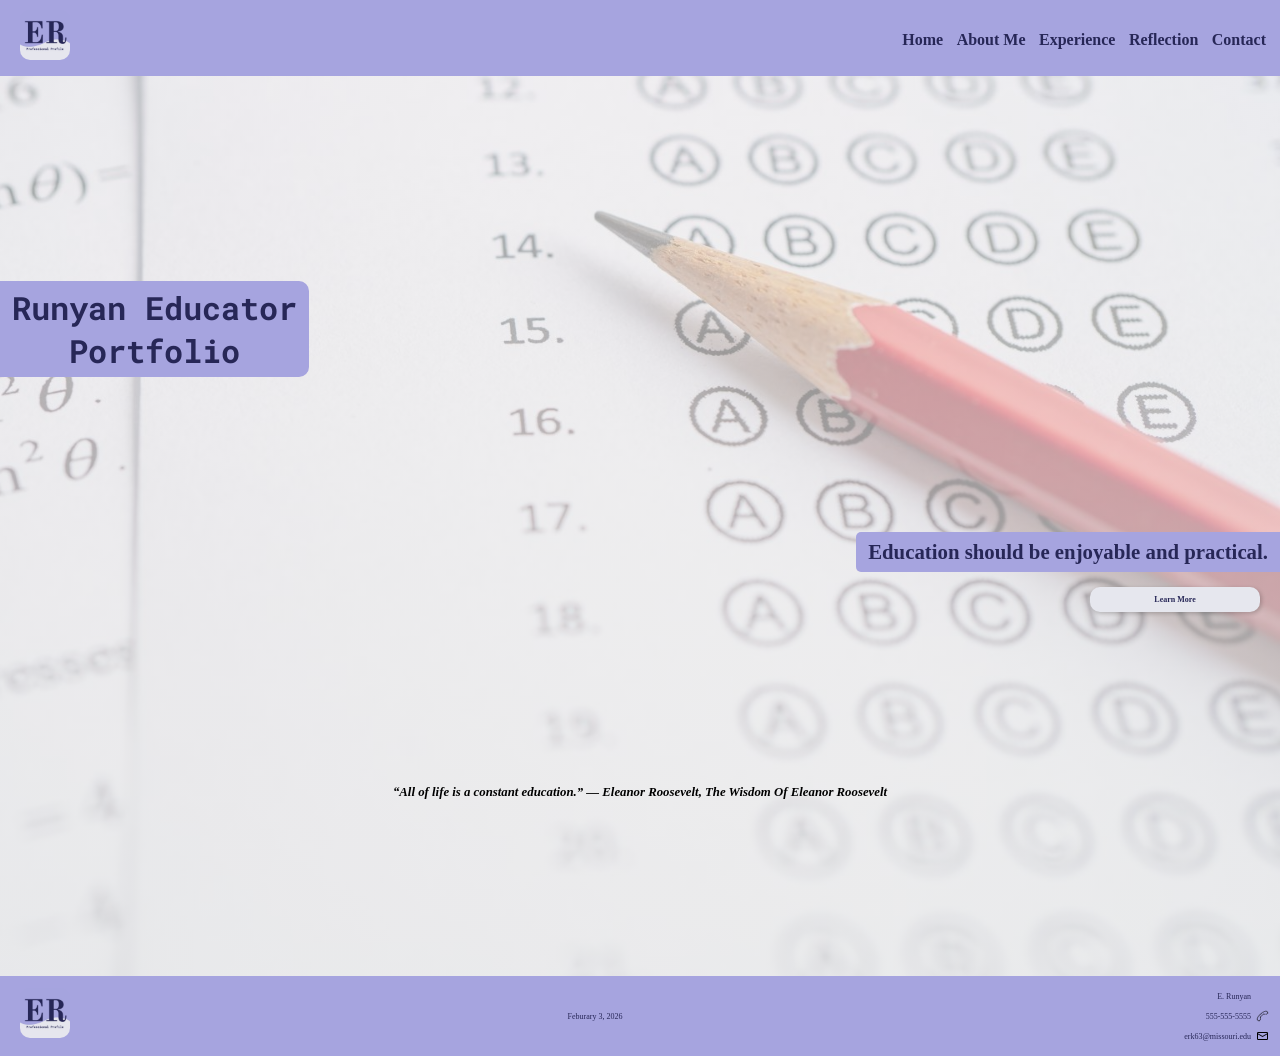
==== index.html @ c100f871 "Add files via upload" ====
<!doctype html>
<html lang="en">
  <!--
  Name: E. Runyan
  Date: Feb. 15, 2026
  Course: IS_LT 4355-7355
  Description: Web Design and Development
-->

  <!-- Head section -->

  <head>
    <!-- Meta data for charset and responsive viewport -->
    <meta charset="UTF-8">
    <meta name="viewport" content="width=device-width, initial-scale=1.0">
    <!-- Website title -->
    <title>Professional Portfolio Homepage</title>

    <!-- Link to external CSS for styling -->
    <link rel="stylesheet" href="style.css">
    <link rel="stylesheet" href="nav.css">

    <link rel="shortcut icon" type="image/x-icon" href="media/images/favicon.ico">

    <link rel="preconnect" href="https://fonts.googleapis.com">
    <link rel="preconnect" href="https://fonts.gstatic.com" crossorigin>
    <link
      href="https://fonts.googleapis.com/css2?family=Roboto+Mono:ital,wght@0,100..700;1,100..700&display=swap"
      rel="stylesheet">

    <link rel="preconnect" href="https://fonts.googleapis.com">
    <link rel="preconnect" href="https://fonts.gstatic.com" crossorigin>
    <link
      href="https://fonts.googleapis.com/css2?family=Old+Standard+TT:ital,wght@0,400;0,700;1,400&family=Roboto+Mono:ital,wght@0,100..700;1,100..700&display=swap"
      rel="stylesheet">
  </head>

  <!-- Body section content-->

  <body>
    <!-- Header section -->
    <header>
      <!-- Logo and page title -->
       <div class="logo-container">
      <img
        src="media/images/Logo.jpg"
        alt="logo"
        class="logo-img">
      </div>

      <!-- Mobile Nav -->
      <nav id="nav-container">
        <input type="checkbox" id="check">
        <label for="check" class="checkbtn">
          <img src="media/images/icons8-menu-50.png" alt="menu" class="hamburger-menu">
        </label>
        <div class="nav-mobile">
        <a href="index.html">Home</a>
        <a href="about.html">About Me</a>
          <div id="mobile-dropdown">
            <a href="project.html">Experience</a>
             <div id="mobile-dropdown-content">
              <a href="project.html#professional">Thoughts on teaching</a>
              <a href="project.html#philosophy">Teaching philosophy</a>
            </div>
          </div>
         
          <a href="reflection.html">Reflection</a>
          <a href="contact.html">Contact</a>
        </div>
      </nav>

      <!-- Desktop Nav -->
      <nav id="top-nav">
        <input type="checkbox" id="check">
        <label for="check" class="checkbtn">
        <ul>
          <li><a href="index.html">Home</a></li>
          <li><a href="about.html">About Me</a></li>
          <li id="dropdown"><a href="project.html">Experience</a>
             <div id="dropdown-content">
              <a href="project.html#professional">Thoughts on teaching</a>
              <a href="project.html#philosophy">Teaching philosophy</a>
            </div>
          </li>
            <li><a href="reflection.html">Reflection</a></li>  
          <li><a href="contact.html">Contact</a></li>
        </ul>
      </nav>
    </header>

    <!-- Hero section with comment, quote, and background image -->
    <section class="hero">
      <h1>
        Runyan Educator <br>
        Portfolio
      </h1>

      <div class="tagline">
        <p>Education should be enjoyable and practical.</p>

        <a href="">Learn More</a>
      </div>
      <blockquote>
        “All of life is a constant education.” ― Eleanor Roosevelt, The Wisdom
        Of Eleanor Roosevelt
      </blockquote>
    </section>

    <!-- Footer section including author and date -->
    <footer>
      <div class="logo-container">
        <img class="logo"
        src="media/images/Logo.jpg"
        alt="logo">
      </div>
      <div class="footer-time">
        <p>
        <time datetime="2026-02-03"> Feburary 3, 2026</time>
        </p>
      </div>
      <div class="footer-content">
        <p>E. Runyan</p>
          
        <p><a href="tel:+5555555555">
        555-555-5555</a></p>
        <img src="media/images/icons8-call-50.png" alt="phone number icon" class="footer-icon">
        <p><a href="mailto:erk63@missouri.edu">
        erk63@missouri.edu</a></p>
        <img src="media/images/icons8-email-24.png" alt="email icon" class="footer-icon">
        </div>
    </footer>
  </body>
</html>
---- style.css ----
/* Main Styles */

body {
  box-sizing: border-box;
  background-color: #e6e7ee;
  font-size: 22px;
  padding: 0;
  margin: 0;
  height: 100vh;
}

h1 {
  font-family: "Roboto Mono", sans-serif;
  color: #272757;
  font-size: 2rem;
  display: inline-block;
  margin: 0;
}

p, a {
  font-family: "Old Standard TT", serif;
  color: #272757;
  font-size: 1.3rem;
  padding: 0;
  margin: 0;
}

blockquote {
  font-size: 0.8rem;
  line-height: 1.3rem;
  font-weight: bold;
  font-style: italic;
  margin-top: 10px;
  padding: 5px 3px;
  text-align: center;
}



/* About Me Styles */
#about-me {
  font-size: 3rem;
  display: grid;
  grid-template-columns: 1fr 1fr 1fr;
  grid-template-rows: auto auto auto auto auto auto;
  margin: 0 50px;
  gap: 10px;
}

#about-me h1 {
  grid-column: 1 / span 4;
}

#about-me h2 {
  grid-row: 3;
  grid-column: 3;
  margin: 0;
  font-size: 1rem;
}

#about-me p {
  padding: 8px 10px;
  margin: 0 4px;
  line-height: 1.5;
}

#about-me p:nth-child(2) {
  background-color:#a6a4df;
  border-radius: 10px;
  grid-row: 2 / 2;
  grid-column: 2 / span 2;
}

#about-me p:nth-child(4) {
  text-indent: 20pt;
  grid-row: 4;
  grid-column: 1 / 4;
}

#about-me p:nth-child(6) {
  background-color:#a6a4df;
  border-radius: 10px;
  grid-row: 5;
  grid-column: 1 / span 2;
}

#about-me p:nth-child(7) {
  text-indent: 20pt;
  grid-row: 6;
  grid-column: 1 / span 2;
}

/* Image Styles */
img.profile-pic {
  width: auto;
  height: 400px;
  border-radius: 15px;
  grid-row: 2;
  grid-column: 1 / 2;
  justify-self: center;
  align-self: center;
}

img.placeholder {
  width: 250px;
  height: 200px;
  grid-row: 5 / span 2;
  grid-column: 3;
  justify-self: center;
  align-self: center;
}


/* Small devices (portrait tablets and large phones, 600px and up) */
@media only screen and (max-width: 600px){
  #about-me {
    gap: 5px;
    margin: 5px 15px;
  }

  img.profile-pic {
    grid-row: 2;
    grid-column: 1 / 4;
  }

  #about-me p {
    font-size: 1.2rem;
    margin: 10px 0;
  }

  #about-me h2 {
    grid-row: 4;
  }

  #about-me p:nth-child(2) {
    grid-row: 3;
    grid-column: 1 / 4 ;
  }

  #about-me p:nth-child(4){
    grid-row: 5;
  }
  
  #about-me p:nth-child(6){
    grid-row: 6;
    grid-column: 1 / 4;
  }

  img.placeholder {
    grid-row: 7;
    grid-column: 1 / 4;
    width: 350px;
    height: 300px;
  }

  #about-me p:nth-child(7) {
    grid-row: 8;
    grid-column: 1 / 4;
  }
}

/* Small devices (portrait tablets and large phones, 600px and up) */
@media only screen and (min-width: 600px) {
  #about-me {
    grid-template-columns: 1fr 1fr 1fr;
  }

  #about-me p:nth-child(2) {
    grid-row: 2;
    grid-column: 1 / 4
  }

  img.profile-pic {
    width: 350px;
    height: 450px;
    grid-row: 3;
  }

  #about-me h2 {
    grid-row: 3;
    grid-column: 2;
    margin-bottom: 10px;
  }

  #about-me p:nth-child(4) {
    grid-row: 3;
    grid-column: 2 / 4;
    margin-top: 20px;
  }

  #about-me p:nth-child(6) {
    grid-row: 4;
    grid-column: 1 / 4
  }

  img.placeholder {
    width: 250px;
    height: 200px;
    grid-row: 5;
    grid-column: 2 / 3;
  }
  
  #about-me p:nth-child(7) {
    grid-row: 5;
    grid-column: 1 / 2;
  }
}

/* Medium devices (landscape tablets, 768px and up) */
@media only screen and (min-width: 768px) {
  #about-me {
    grid-template-columns: 300px 1fr 1fr 1fr;
  }

  #about-me p:nth-child(2) {
    grid-column: 1 / 5;
  }

  img.profile-pic {
    grid-column: 1 / 3;
  }

  #about-me h2 {
    grid-column: 3 / 5;
  }

  #about-me p:nth-child(4) {
    grid-column: 3 / 5;
  }

  #about-me p:nth-child(6) {
    grid-column: 1 / 5;
  }

  #about-me p:nth-child(7) {
    grid-column: 2 / 5;
  }

  img.placeholder {
    grid-column: 1;
  }
}


/* About Me education styles */

.education {
  display: grid;
  grid-template-columns: 1fr 1fr;
  grid-template-rows: 40px 1fr 1fr 1fr;
  margin: 0 50px;
}

.education h2 {
  font-family: "Roboto Mono", sans-serif;
  font-size: 1.5rem;
  grid-column: 1;
  margin: 0;
}

.education ul  {
  font-family: "Old Standard TT", serif;
  line-height: 1.5rem;
  padding: 5px 3px;
  margin: 0 20px;
  list-style-position: inside;
  grid-row: 2;
  grid-column: 1 / 3;
  width: 500px;
  justify-self: center;
  align-self: center;
}

.education ul li {
  padding:  10px 13px;
  line-height: 1.5;
  font-size: 1.3rem;
  margin: 0 20px;
}

.education ul li:nth-child(1){
  background-color: #272757;
  color: #e6e7ee;
  border-radius: 10px;
}

.education ul li:nth-child(3){
  background-color: #272757;
  color: #e6e7ee;
  border-radius: 10px;
}

/* About Me resume styles */

.resume {
  display: flex;
  flex-direction: column;
  align-items: center;
  justify-content: center;
  width: 350px;
  height: 350px;
  background-color: #a6a4df;
  border-radius: 50%;
  border: none;
  margin: 0 20px;
  padding: 20px;
  grid-row: 2;
  grid-column: 2;
  justify-self: center;
  align-self: center;
}

.resume h3 {
  font-family: "Roboto Mono", sans-serif;
  padding: 0;
  color: #272757;
}

.resume a {
  font-size: 1rem;
  font-weight: 600;
  text-align: center;
  line-height: 2;
  text-decoration: none;
  color: #a6a4df;
  font-family: "Old Standard TT", serif;
}

.circle {
  display: flex;
  justify-content: center;
  align-items: center;
  border: 1px solid black;
  padding: 10px;
  margin-bottom: 10px;
  width: 200px;
  height: 200px;
  position: absolute;
  top: 100px;
  border-radius: 50%;
  background-color: #272757;
}

.resume a:link {
  letter-spacing: 1.5px;
  text-shadow: .1px .1px 1px #e6e7ee;
}

.resume a:hover {
  text-decoration: underline;
  color: #e6e7ee;
}

/* About Me media styles */

.media {
  grid-row: 2;
  grid-column: 1 / span 3;
  background-color: #e6e7ee;
  display: flex;
  flex-direction: column;
  align-items: center;
  justify-content: space-around;
  margin-bottom: 50px;
}

.media h3 {
  margin: 10px 0;
}

/* About Me video styles */

video {
  color: #a6a4df;
  border-top: 1px solid #272757;
  border-left: 1px solid #272757;
  border-radius: 10px;
  width: 400px;
  height: 230px;
  background-color: #272757;
  margin: 0;
  padding: 10px;
}

figure {
  display: block;
  margin: 10px 0;
  padding: 0;
  text-align: center;
}

figcaption {
  font-size: .8rem;
  font-weight: bold;
}

/* Small devices (portrait tablets and large phones, 600px and up) */
@media only screen and (max-width: 600px){
  .education {
    grid-template-columns: 1fr;
    margin: 0;
  }

  .education h2 {
  text-align: center;
  }
  
  .education ul {
    grid-row: 3;
    grid-column: 1 / 2;
    width: 350px;
    justify-self: center;
  }

  .education ul li {
    font-size: 1rem;
  }

  .resume {
    width: 150px;
    height: 150px;
    border-radius: 0;
    grid-row: 2;
    grid-column: 1;
    position: relative;
    right: 50px;
  }

  .resume h3 {
    align-self: self-start;
  }

  .circle {
    width: 90px;
    height: 90px;
    border-radius: 0;
    position: absolute;
    left: 150px;
    top: 50px;
  }

  .media {
    grid-row: 4;
    grid-column: 1 / 3;
  }

  video {
    width: 300px;
    height: 170px;
  }

  .resume a {
    font-size: .5rem;
  }
}

/* Small devices (portrait tablets and large phones, 600px and up) */
@media only screen and (min-width: 600px) {
  .education {
    grid-template-rows: 40px 1fr 300px 1fr;
  }

  .education ul li {
    font-size: 1rem;
    margin: 0;
  }

  .resume {
    width: 200px;
    height: 200px;
    position: relative;
    grid-row: 3;
    grid-column: 1 / 3;
    margin-bottom: 10px;
  }

  .circle {
    width: 150px;
    height: 150px;
    position: absolute;
    top: 100px;
    border: 1px solid black;
  }

  .resume a {
    font-size: .5rem;
  }

  .resume h3 {
    position: absolute;
    top: 20px;
  }

  .media {
   grid-row: 4;
   margin-bottom: 10px;
  }

  video {
    width: 400px;
    height: 230px;
  }
}

/* Large devices (laptops/desktops, 768px and up) */
@media only screen and (min-width: 768px) {
  .education {
    grid-template-rows: 40px 1fr 1fr;
  }

  .education ul {
    grid-row: 2;
    grid-column: 1 / 1;

  }

  .resume {
    grid-row: 2;
    grid-column: 2;
  }

  .media {
    grid-row: 3;
  }
}

/* Contact Page Styles */

#contact-page {
  width: 100%;
  display: flex;
  flex-direction: row;
  justify-content: space-around;
  align-items: center;
}

.contact-title {
  background-color: #a6a4df;
  border-radius: 12px;
  width: 400px;
  height: 300px;
  margin: 0 50px;
  display: flex;
  flex-direction: column;
  align-items: center;
  justify-content: center;
}

.contact-title h1 {
  font-family: "Robato Mono", serif;
  font-size: 3rem;
  line-height: 2;

}

.contact-title p {
  font-family: "Old Standard TT", sans-serif;
  font-size: 1rem;
}

form {
  margin:25px;
  width: 500px;
}

fieldset {
  padding: 0;
  margin: 0;
}

fieldset.contact-info {
  display: flex;
  flex-direction: column;
  justify-content: center;
}

#email {
 margin-bottom: 10px;
}

fieldset {
  margin-top: 10px;
}

fieldset.contact-type {
  display: block;
}

fieldset.message-field {
  display: flex;
  flex-direction: column;
}

fieldset p {
  font-size: 1rem;
  line-height: 2;
  font-family: "Old Standard TT", sans-serif;
  margin-left: 10px;
}

select {
  width: 25%;
  padding: 5px 3px;
  margin: 0;
}

select, input[type="text"], input[type="email"] {
  height: 25px;
}

input[type="text"], input[type="email"] {
  width: 50%;
  margin: 0;
  padding: 0 3px;
}

textarea {
  margin: 10px 0;
  padding: 10px 8px;
}

label.user-info {
  font-size: 1rem;
  line-height: 2;
  font-family: "Old Standard TT", sans-serif;
  margin: 0 10px;
  display: flex;
  flex-direction: column;
}

label.message-type {
  font-size: 1rem;
  line-height: 2;
  font-family: "Old Standard TT", sans-serif;
  margin: 10px;
}

legend {
  font-size: 1rem;
  font-family: "Roboto Mono";
}

button {
  width: 150px;
  height: 50px;
  margin: 10px 0;
  padding: 10px 0;
  border: none;
  border-radius: 5px;
  box-shadow: .8px .8px .8px #272757;
  cursor: pointer;
  background-color: #a6a4df;
  font-size: 1.3rem;
  color: #272757;
}

button:hover {
  background-color: #272757;
  color: #fff;
}

@media screen and (max-width: 768px) {
  .contact-title {
    height: 200px;
  }
}

@media screen and (min-width: 320px) and (max-width: 768px){
    #contact-page {
      flex-direction: column;
    }

    .contact-title {
      width: 75%;
      height: 100px;
      margin-bottom: 0;
      margin-top: 25px;
    }

    .contact-title h1 {
      font-size: 2rem;
    }

    .contact-title p {
      font-size: .5rem;
      margin-bottom: 10px;
    }

    form {
     width: 75%;
     margin-top: 25px;
    }

    fieldset.contact-type {
      margin-top: 0;
    }

    textarea {
      margin-top: 0;
    }
}

/* Hero Styles */
.hero {
  margin: 0;
  padding: 0;
  height: 100%;
  background:
    linear-gradient(rgba(237, 234, 234, 0.557), rgba(233, 233, 233, 0.789)),
    url("media/images/background-pencil.jpg");
  background-position: center;
  background-size: cover;
  background-repeat: no-repeat;
  background-position: right;
  background-attachment: scroll;
  display: flex;
  flex-direction: column;
  align-items: center;
  justify-content: space-evenly;
}

.hero div {
  display: flex;
  flex-direction: column;
  align-content: flex-end;
  justify-content: space-evenly;
}

.hero div p {
  background-color: #a6a4df;
  text-align: right;
  align-self: flex-end;
  border-radius: 5px;
  border-bottom-right-radius: 0;
  border-top-right-radius: 0;
  padding: 8px 12px;
  font-weight: 600;
}

.tagline {
  align-self: self-end;
} 

.hero h1 {
  background-color: #a6a4df;
  align-self: flex-start;
  text-align: center;
  border-radius: 10px;
  border-bottom-left-radius: 0;
  border-top-left-radius: 0;
  margin-top: 50px;
  padding: 5px 12px;
}

.hero div a {
  background-color: #e6e7ee;
  text-align: center;
  text-decoration: none;
  font-weight: 600;
  border-radius: 10px;
  box-shadow: 0.2em 0.2em 0.5em rgba(0, 0, 0, 0.207);
  padding: 8px 10px;
  margin: 0 20px;
  margin-top: 15px;
  width: 150px;
  align-self: flex-end;
  position: relative;
}

.hero a:hover {
  background-color: #a6a4df;
  color: #e6e7ee;
}


/* Project Styles */

main {
  margin: 0 10px;
  display: grid;
  grid-template-columns: 1fr 1fr 1fr;
  grid-template-rows: 50px auto auto auto;
}

main h1 {
  font-size: 2rem;
  margin: 0 50px;
  margin-top: 25px;
  grid-row: 1;
  grid-column: 1 / 3;
}

section {
  margin: 0 50px;
}

section img {
  width: 300px;
  height: 300px;
  grid-row: 2;
  grid-column: 2;
}

article {
  grid-row: 4;
  grid-column: 1 / 4;
  margin: 50px;
  background-color: #a6a4df;
  }

.experience {
  display: grid;
  grid-template-columns: 1fr 1fr;
  grid-template-rows: 1fr 1fr;
  justify-items: center;
  align-items: center;
  grid-row: 2;
  grid-column: 1 / 4;
  position: relative;
}

.experience div.card:nth-child(1){
  grid-row: 1;
}

.experience div.card:nth-child(2){
  grid-row: 1;
  grid-column: 2;
}

.experience div.card:nth-child(3){
  grid-row: 2;
}

.experience img:nth-child(4){
  grid-row: 2;
  position: absolute;
  top: 0;
  left: 50px;
}

.card {
  background-color: #a6a4df;
  display: grid;
  grid-template-rows: auto auto auto;
  border-radius: 10px;
  width: 500px;
  height: auto;
}

.card h2 {
  margin: 10px 20px;
  font-size: 1.5rem;
  grid-row: 1;
}

.card p {
  margin: 0 20px;
  margin-bottom: 10px;
  padding: 3px;
  font-size: 1.3rem;
}

.card h3 {
  color: #e6e7ee;
  font-size: 1rem;
  padding: 20px;
  align-self: center;
}

.featured {
  background-color: #272757;
  display: flex;
  flex-direction: row;
  border-bottom-left-radius: 10px;
  border-bottom-right-radius: 10px;
  height: 100%;
  grid-row: 3;
}

.featured ul {
  background-color: #e6e7ee;
  padding: 5px;
  justify-items: start;
  align-content: center;
  width: 100%;
  margin-bottom: 0;
  margin-right: 0;
}

.featured li {
  font-size: 1rem;
  list-style-position: inside;
  padding: .5rem;
}

.featured img {
  margin: 10px;
  justify-self: center;
}

#professional {
  margin-bottom: 10px;
}

#professional h4, #philosophy h4 {
  margin-top: 10px;
  margin-bottom: 0;
  padding: 10px;
  background-color: #e6e7ee;
  width: 30%;
}

#professional p {
  padding: 10px;
}

#professional p:nth-child(3) {
  background-color: #e6e7ee;
  margin-bottom: 10px;
}

#philosophy p {
  padding: 10px;
}

#philosophy p:nth-child(3) {
  background-color: #e6e7ee;
}

.summary {
  grid-row: 2;
  margin: 0;
  padding: 0;
}



/* Reflection Styles  */
.container {
  display: block;
  margin: 0;
  padding: 0;
  border: none;
  border-top-left-radius: 3px;
  border-top-right-radius: 3px;
  width: 100%;
  height: 100%;
}
#reflection {
  margin: 0 50px;
  margin-bottom: 25px;
}


#reflection h1{
  margin-top: 10px;
}

#reflection h2 {
  font-weight: 600;
  font-family: "Roboto Mono", sans-serif;
  margin: 5px 0;
}

#reflection p:nth-child(3) {
  background-color: #e6e7ee;
  text-indent: 2rem;
}

#reflection p:nth-child(5) {
  background-color: #e6e7ee;
}

#reflection p:nth-child(6) {
 text-indent: 2rem;
}

#reflection p:nth-child(2)::first-letter {
  font-size: 150%;
}

#reflection p:nth-child(4) {
  background-color: #e6e7ee;
}

#reflection p {
  background-color: #a6a4df;
  padding: 10px 8px;
}

/* Footer */

footer {
  display: flex;
  justify-content: space-between;  
  padding: 0;
  margin: 0;
  height: 80px;
  background-color: #a6a4df;
}

.footer-content {
  display: flex;
  flex-direction: row;
  align-items: center;
  justify-content: space-evenly;
  margin: 3px 5px;
  width: 30%;
}

footer p, a {
  font-size: .5rem;
  text-decoration: none;
  text-align: right;
}


img.logo {
  border-radius: 3px;
}

.logo-container {
  margin: 0 10px;
  justify-items: center;
  align-content: center;
}

.footer-time {
  justify-items: center;
  align-content: center;
  margin: 10px 0;
}

.footer-content {
  width: 150px;
  margin: 10px;
  display: grid;
  grid-template-columns: 1fr 10%;
  grid-template-rows: 1fr 1fr 1fr;
}

.footer-content p:nth-child(1) {
  grid-row: 1;
}

.footer-content p:nth-child(2) {
  grid-row: 2;
}

.footer-content img:nth-child(3) {
  grid-row: 2;
}

.footer-content p:nth-child(4) {
  grid-row: 3;
}

.footer-content img:nth-child(5) {
  grid-row: 3;
}

.footer-content p, p img {
  margin: 0 4px;
}


.footer-icon {
  width: .8rem;
  margin: 1px;

}

/* Extra small devices (phones, 600px and down) */
@media only screen and (max-width: 600px) {

  .hero h1 {
    margin-bottom: 50px;
  }

  footer {
    height: 75px;
    justify-content: space-evenly;
    align-items: center;
  }
}



/* Print Media */

@media print {

  body, #about-me, p {
    background-color: #FFF;
    font-family: 'Times New Roman', Times, serif;
    color: #000;
    font-size: 12pt;
  }

  #about-me p {
    padding: 0;
    text-indent: 20px;
    background-color: #FFF;
  }

  #about-me p:nth-child(2), #about-me p:nth-child(5), 
  .education ul li:nth-child(1), .education ul li:nth-child(3), header {
    background-color: #FFF;
    color: #000;
  }

  .resume {
    margin: 0;
    padding: 0;
    background-color: #FFF;
  }

  .resume a:link {
    text-shadow: none;
  }

 #about-me p:nth-child(3), H3, img, nav ul li, .media video, figure, footer, header {
    display: none;
  }

  h1 {
    margin-top: 5px;
  }

  h1, h2, h3 {
    font-size: 14pt;
    color: #000;
  }

  .education ul li{
    font-size: 10px;
    color: #000;
  }
  

}
---- nav.css ----
header {
  background: initial;
  background-color: #a6a4df;
  width: 100%;
  display: flex;
  align-items: center;
  justify-content: space-between;
}

.logo-container img {
  width: 50px; 
  border-radius: 10px;
  margin-left: 10px;
}

/* Primary Navigation */
nav {
  display: flex;
  align-items: center;
  justify-content: space-around;
  margin: 0 10px;
}

nav ul {
  list-style: none;
  padding: 0;
}

nav li {
  display: inline-block;
  margin: 3px 0;
  padding: 0 4px;
}

#nav-container {
  margin: 0;
  padding: 0;
}

img.hamburger-menu {
  width: 50px;
  height: 50px;
  display: none;
}

label.checkbtn {
  color: white;
  cursor: pointer;
 }

 .nav-mobile, #check, #nav-container {
  display: none;
 }

 #check:checked ~ .nav-mobile {
  display: block;
 }

 .nav-mobile {
  position: absolute;
  top: 4.5rem;
  right: 10px;
  background: #272757;
  z-index: 1;
  width: 150px;
 }

 .nav-mobile a {
  color: #a6a4df;
  padding: 1rem 1.5rem;
  display: block;
  font-weight: bolder;
 }


/* Link styles */

nav li a, nav li a:link, nav li a:active {
  text-decoration: none;
  font-size: 1rem;
  font-weight: bolder;
  color: #272757;
  background-color: #a6a4df;
}

nav li a:hover {
  color: #e6e7ee;
  text-decoration: underline;
  font-size: 1.3rem;
}

/* Dropdown Nav */
#dropdown {
  position: relative;
}

#dropdown-content {
  position: absolute;
  top: 20px;
  right: 10px;
  z-index: 1;
  padding: 3px 5px;
  margin: 2px 6px;
  width: 150px;
  display: none;
}

#dropdown-content a {
float: none;
color: #272757;
font-size: 1rem;
padding: 1rem 1.5rem;
text-decoration: none;
display: block;
}

#dropdown-content a:link, #dropdown-content a:active {
  color: #272757;
  font-size: 1rem;
}


#dropdown-content a:hover {
  text-decoration: underline;
}

#dropdown:hover #dropdown-content, #dropdown-content a:hover {
  display: block;
  color: #e6e7ee;
  
}

#top-nav #dropdown-content a:hover {
  background-color: #272757;
  color: #a6a4df;
}


@media screen and (max-width: 600px) {
  nav#top-nav {
    display: none;
  }

  img.hamburger-menu, #nav-container {
    display: block;
    margin-right: 10px;
  }

  .nav-mobile {
    top: 55px;
    right: 0px;
    width: 50%;
    
    }
    
  .nav-mobile a {
    font-size: 1rem;
    font-weight: bolder;
    }

  .nav-mobile a:hover {
    color: #272757;
    background-color: #a6a4df;
    text-decoration: underline;
    }

    #mobile-dropdown a {
      position: relative;
    }

   #mobile-dropdown-content {
    position: absolute;
    top: 150px;
    right: 100px;
    padding: 0;
    width: 100%;
    display: none;
    background-color: #272757;
    }


  #mobile-dropdown:hover #mobile-dropdown-content {
    display: block;
  }
}
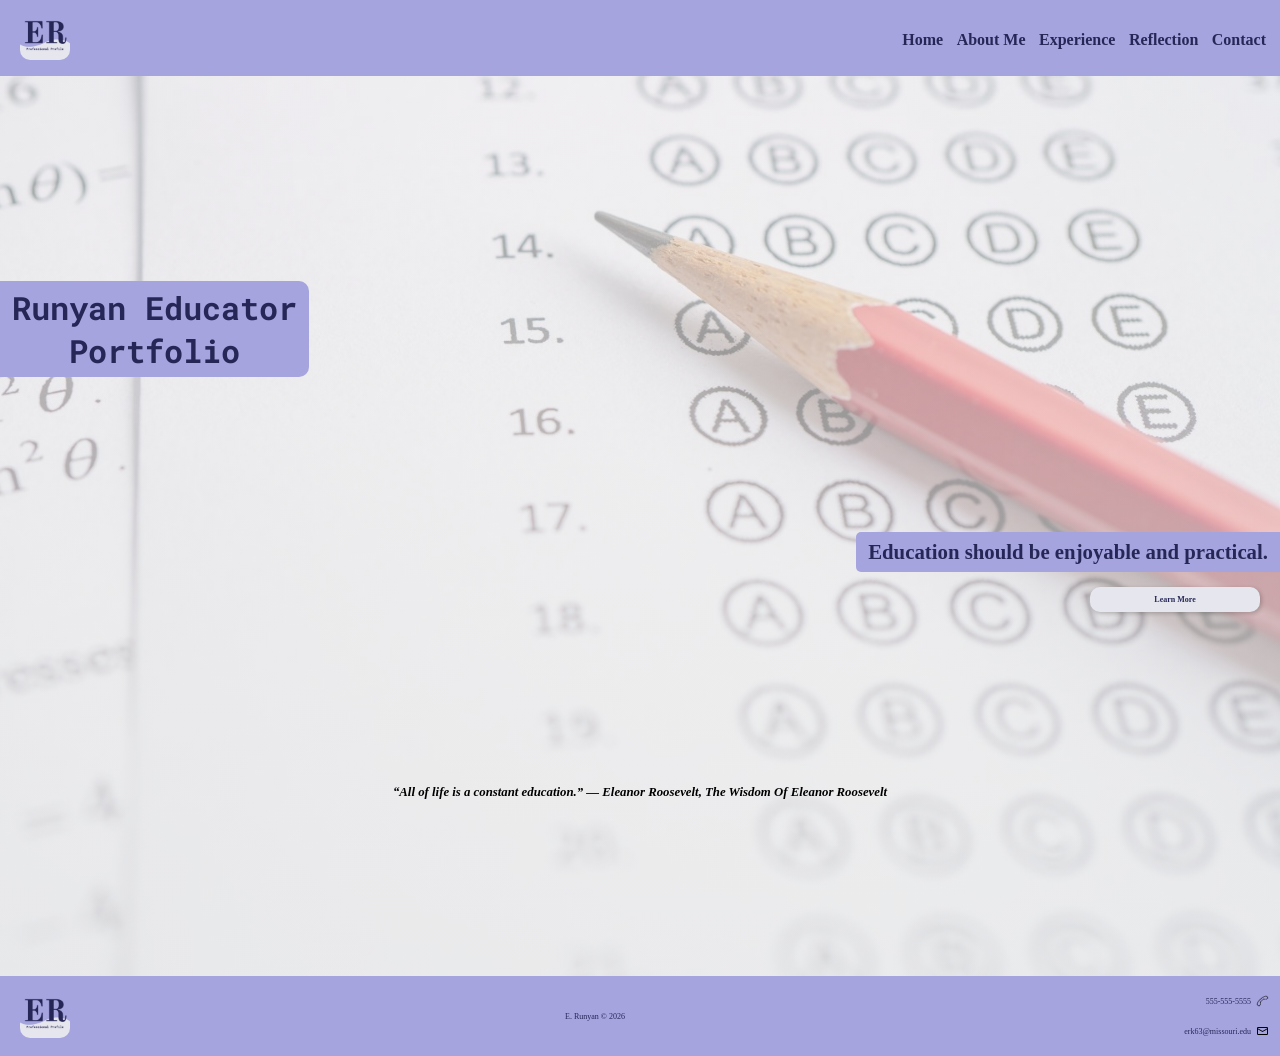
==== commit 939b2e21: "Add files via upload" ====
--- a/index.html
+++ b/index.html
@@ -60,8 +60,9 @@
           <div id="mobile-dropdown">
             <a href="project.html">Experience</a>
              <div id="mobile-dropdown-content">
-              <a href="project.html#professional">Thoughts on teaching</a>
-              <a href="project.html#philosophy">Teaching philosophy</a>
+              <a href="project.html#clubs">Supporting Students</a>
+              <a href="project.html#educator">Supporting Teachers</a>
+              <a href="project.html#experience">Projects</a>
             </div>
           </div>
          
@@ -79,8 +80,9 @@
           <li><a href="about.html">About Me</a></li>
           <li id="dropdown"><a href="project.html">Experience</a>
              <div id="dropdown-content">
-              <a href="project.html#professional">Thoughts on teaching</a>
-              <a href="project.html#philosophy">Teaching philosophy</a>
+              <a href="project.html#clubs">Supporting Students</a>
+              <a href="project.html#educator">Supporting Teachers</a>
+              <a href="project.html#experience">Projects</a>
             </div>
           </li>
             <li><a href="reflection.html">Reflection</a></li>  
@@ -106,7 +108,7 @@
         Of Eleanor Roosevelt
       </blockquote>
     </section>
-
+    
     <!-- Footer section including author and date -->
     <footer>
       <div class="logo-container">
@@ -114,20 +116,21 @@
         src="media/images/Logo.jpg"
         alt="logo">
       </div>
-      <div class="footer-time">
+      <div class="footer-copyright">
         <p>
-        <time datetime="2026-02-03"> Feburary 3, 2026</time>
+        E. Runyan &copy; 2026
         </p>
       </div>
-      <div class="footer-content">
-        <p>E. Runyan</p>
+      <div class="footer-content"> 
           
         <p><a href="tel:+5555555555">
         555-555-5555</a></p>
-        <img src="media/images/icons8-call-50.png" alt="phone number icon" class="footer-icon">
-        <p><a href="mailto:erk63@missouri.edu">
-        erk63@missouri.edu</a></p>
-        <img src="media/images/icons8-email-24.png" alt="email icon" class="footer-icon">
+
+        <img src="media/images/icons8-call-50.png" alt="phone number icon" class="footer-icon footer-phone">
+
+        <p><a href="mailto:erk63@missouri.edu">erk63@missouri.edu</a></p>
+
+         <img src="media/images/icons8-email-24.png" alt="email icon" class="footer-icon footer-mail">
         </div>
     </footer>
   </body>
--- a/style.css
+++ b/style.css
@@ -776,18 +776,12 @@
 /* Project Styles */
 
 main {
-  margin: 0 10px;
-  display: grid;
-  grid-template-columns: 1fr 1fr 1fr;
-  grid-template-rows: 50px auto auto auto;
+  margin: 10px;
 }
 
 main h1 {
   font-size: 2rem;
   margin: 0 50px;
-  margin-top: 25px;
-  grid-row: 1;
-  grid-column: 1 / 3;
 }
 
 section {
@@ -795,198 +789,527 @@
 }
 
 section img {
-  width: 300px;
-  height: 300px;
+  width: 200px;
+  height: 200px;
+}
+
+article {
+  margin: 0 50px;
+  }
+
+.card {
+  background-color: #a6a4df;
+  border-radius: 10px;
+  height: 350px;
+  display: flex;
+  flex-direction: column;
+  justify-content: space-evenly;
+  align-items: center;
+}
+
+.card h3 {
+  font-size: 1.3rem;
+  text-align: center;
+  margin: 3px 0;
+}
+
+.card p {
+  padding: 3px;
+  font-size: .9rem;
+  line-height: 1.3rem;
+}
+
+.card img {
+  width: 40px;
+  height: 40px;
+  float: left;
+  margin: 10px;
+}
+
+.card .summary {
+  padding: 0 10px;
+  margin-bottom: 0;
+  text-align: center;
+}
+
+.card .summary p {
+  text-align: left;
+}
+
+.card .caption {
+  text-align: center;
+  font-size: .3rem;
+}
+
+#experience {
+  display: grid;
+  grid-template-columns: auto auto auto;
+  grid-template-rows: auto auto auto;
+  gap: 20px;
+}
+
+#experience h2 {
+  grid-row: 1;
+  grid-column: 1 / 4;
+  margin: 3px 8px;
+}
+
+#experience div.card:nth-child(1){
+  grid-row: 2;
+  grid-column: 3;
+}
+
+#experience div.card:nth-child(2){
+  grid-row: 2;
+  grid-column: 1;
+}
+
+#experience div.card:nth-child(3){
   grid-row: 2;
   grid-column: 2;
 }
 
-article {
-  grid-row: 4;
-  grid-column: 1 / 4;
-  margin: 50px;
-  background-color: #a6a4df;
-  }
-
-.experience {
+
+#clubs, #educator {
   display: grid;
-  grid-template-columns: 1fr 1fr;
-  grid-template-rows: 1fr 1fr;
-  justify-items: center;
-  align-items: center;
-  grid-row: 2;
-  grid-column: 1 / 4;
-  position: relative;
-}
-
-.experience div.card:nth-child(1){
-  grid-row: 1;
-}
-
-.experience div.card:nth-child(2){
-  grid-row: 1;
-  grid-column: 2;
-}
-
-.experience div.card:nth-child(3){
-  grid-row: 2;
-}
-
-.experience img:nth-child(4){
-  grid-row: 2;
-  position: absolute;
-  top: 0;
-  left: 50px;
-}
-
-.card {
-  background-color: #a6a4df;
-  display: grid;
-  grid-template-rows: auto auto auto;
-  border-radius: 10px;
-  width: 500px;
-  height: auto;
-}
-
-.card h2 {
-  margin: 10px 20px;
+  grid-template-columns: 25% 25% 25% 25% ;
+  grid-template-rows: 50px 50px auto auto;
+  gap: 10px;
+}
+
+#clubs h2 {
   font-size: 1.5rem;
   grid-row: 1;
-}
-
-.card p {
-  margin: 0 20px;
-  margin-bottom: 10px;
+  grid-column: 1 / span 4;
+  margin: 0 10px 0;
+  align-self: center;
   padding: 3px;
-  font-size: 1.3rem;
-}
-
-.card h3 {
-  color: #e6e7ee;
-  font-size: 1rem;
-  padding: 20px;
+  background-color: #a6a4df;
+}
+
+#clubs h3 {
+  grid-row: 2;
+  margin: 0 6px;
+  padding: 3px;
+  justify-self: start;
   align-self: center;
-}
-
-.featured {
-  background-color: #272757;
-  display: flex;
-  flex-direction: row;
-  border-bottom-left-radius: 10px;
-  border-bottom-right-radius: 10px;
-  height: 100%;
+  color: #272757;
+  font-size: 1.5rem;
+}
+
+#clubs p {
+  margin: 0 10px;
+  padding: 10px 12px;
+  line-height: 2rem;
+  font-size: 1.5rem;
+  text-indent: 2rem;
+}
+
+#clubs p:nth-child(3) {
   grid-row: 3;
-}
-
-.featured ul {
-  background-color: #e6e7ee;
-  padding: 5px;
-  justify-items: start;
-  align-content: center;
-  width: 100%;
-  margin-bottom: 0;
-  margin-right: 0;
-}
-
-.featured li {
-  font-size: 1rem;
-  list-style-position: inside;
-  padding: .5rem;
-}
-
-.featured img {
-  margin: 10px;
-  justify-self: center;
-}
-
-#professional {
-  margin-bottom: 10px;
-}
-
-#professional h4, #philosophy h4 {
-  margin-top: 10px;
-  margin-bottom: 0;
-  padding: 10px;
-  background-color: #e6e7ee;
-  width: 30%;
-}
-
-#professional p {
-  padding: 10px;
-}
-
-#professional p:nth-child(3) {
-  background-color: #e6e7ee;
-  margin-bottom: 10px;
-}
-
-#philosophy p {
-  padding: 10px;
-}
-
-#philosophy p:nth-child(3) {
-  background-color: #e6e7ee;
-}
-
-.summary {
-  grid-row: 2;
+  grid-column: 1 / span 3;
+  background-color: #a6a4df;
+}
+
+#clubs p:nth-child(5) {
+  grid-row: 4 / span 2;
+  grid-column: 1 / span 4;
+}
+
+#clubs img {
+  width: 400px;
+  height: 300px;
   margin: 0;
   padding: 0;
-}
-
+  border: 5px solid #272757;
+}
+
+#educator h2 {
+  font-size: 1.5rem;
+  grid-row: 1;
+  grid-column: 1 / span 4;
+  margin: 10px;
+  padding: 3px 8px;
+  background-color: #a6a4df;
+}
+
+#educator h3 {
+  grid-row: 2;
+  grid-column: 3;
+  align-self: center;
+}
+
+#educator p {
+  padding: 10px 12px;
+  line-height: 2rem;
+  font-size: 1.5rem;
+  text-indent: 2rem;
+}
+
+#educator img {
+  width: 300px;
+  height: 400px;
+  justify-self: center;
+  align-self: center;
+  padding: 0;
+  border: 5px solid #272757;
+  grid-row: 3;
+  grid-column: 1 / 3;
+}
+
+
+#educator p:nth-child(3) {
+  background-color: #a6a4df;
+  color: #272757;
+  grid-column: 3 / 5;
+  align-self: center;
+  padding-bottom: 0;
+  margin-bottom: 0;
+}
+
+#educator p:nth-child(5) {
+  background-color: #e6e7ee;
+  grid-row: 3;
+  grid-column: 1 / span 2;
+}
+
+
+/* Medium devices (landscape tablets, 768px and up) */
+@media only screen and (min-width: 768px) {
+
+  #experience .card {
+    height: auto;
+  }
+
+  #clubs p:nth-child(3) {
+    justify-self: center;
+    grid-row: 3;
+    grid-column: 1 / 3;
+  }
+
+  #clubs img:nth-child(4) {
+    min-width: 200px;
+    max-height: 300px;
+    grid-column: 3 / span 2;
+    grid-row: 3 / span 2;
+    justify-self: center;
+    align-self: center;
+  }
+
+  #educator p:nth-child(3){
+    grid-row: 3;
+    grid-column: 3 / 5;
+    padding: 10px;
+  }
+  #educator img:nth-child(4) {
+    grid-row: 3;
+    grid-column: 1 / 3;
+    justify-self: center;
+    align-self: center;
+    min-width: 200px;
+    max-height: 300px;
+  }
+
+  #educator p:nth-child(5) {
+    grid-row: 4;
+    grid-column: 1;
+  }
+}
+
+/* Medium devices (landscape tablets, up to 768px) */
+@media only screen and (max-width: 768px) {
+  #clubs h2 {
+    grid-row: 1;
+    grid-column: 1 / span 4;
+    margin: 0;
+  }
+
+  #clubs h3 {
+    grid-row: 2;
+    grid-column: 1 / span 3;
+  }
+
+  #clubs p:nth-child(3) {
+    justify-self: center;
+    grid-row: 3;
+    grid-column: 1 / span 4;
+  }
+
+  #clubs img:nth-child(4) {
+    justify-self: center;
+    grid-row: 4;
+    grid-column: 3 / span 2;
+    max-width: 300px;
+  }
+
+  #clubs p:nth-child(5) {
+    justify-self: center;
+    grid-row: 4;
+    grid-column: 1 / span 2;
+  }
+
+  #educator h4 {
+    grid-row: 1;
+    grid-column: 1 / span 4;
+    padding: 10px 0;
+    justify-self: center;
+  }
+
+  #educator p:nth-child(2){
+    grid-row: 2;
+    grid-column: 1 / span 4;
+    padding: 10px;
+  }
+  #educator img:nth-child(3) {
+    grid-row: 3;
+    grid-column: 1 / span 4;
+    justify-self: center;
+    align-self: center;
+  }
+
+  #educator p:nth-child(4) {
+    grid-row: 4 / 5;
+    grid-column: 1 / span 4;
+  }
+
+  #experience .card {
+    height: auto;
+  }
+
+  #experience div.card:nth-child(4){
+    grid-row: 2;
+    grid-column: 1 / span 3;
+  }
+  
+  #experience div.card:nth-child(2){
+    grid-row: 3;
+    grid-column: 1 / span 3;
+  }
+  
+  #experience div.card:nth-child(3){
+    grid-row: 4;
+    grid-column: 1 / span 3;
+  }
+ 
+}
+
+/* Extra small devices (phones, 600px and down) */
+@media only screen and (max-width: 600px) {
+ 
+  #clubs h3 {
+    grid-row: 2;
+    grid-column: 1 / span 4;
+    margin: 0;
+  }
+
+  #clubs p:nth-child(2) {
+    justify-self: center;
+    grid-row: 3;
+    grid-column: 1 / span 4;
+  }
+
+  #clubs img:nth-child(4) {
+    justify-self: center;
+    grid-row: 4;
+    grid-column: 1 / span 4;
+    width: 400px;
+    height: 300px;
+  }
+
+  #clubs p:nth-child(5) {
+    justify-self: center;
+    grid-row: 5;
+    grid-column: 1 / span 4;
+  }
+
+  #educator h3 {
+    grid-row: 2;
+    grid-column: 1 / 5;
+    padding: 10px 0;
+    margin: 0 10px;
+    justify-self: start;
+  }
+
+  #educator p:nth-child(3){
+    grid-row: 3;
+    grid-column: 1 / span 4;
+    padding: 10px;
+  }
+  #educator img:nth-child(4) {
+    grid-row: 4;
+    grid-column: 1 / span 4;
+    justify-self: center;
+    align-self: center;
+    width: 400px;
+    height: 300px;
+  }
+
+  #experience .card {
+    height: auto;
+  }
+
+  #experience div.card:nth-child(4){
+    grid-row: 2;
+    grid-column: 1 / span 3;
+  }
+  
+  #experience div.card:nth-child(2){
+    grid-row: 3;
+    grid-column: 1 / span 3;
+  }
+  
+  #experience div.card:nth-child(3){
+    grid-row: 4;
+    grid-column: 1 / span 3;
+  }
+ 
+}
 
 
 /* Reflection Styles  */
-.container {
-  display: block;
-  margin: 0;
-  padding: 0;
-  border: none;
-  border-top-left-radius: 3px;
-  border-top-right-radius: 3px;
+
+#reflection table {
+  border: 1px solid black;
+  border-collapse: collapse;
+  justify-self: center;
+  align-self: center;
+}
+
+tbody {
   width: 100%;
   height: 100%;
 }
+
+#reflection th {
+  font-size: 1rem;
+  background-color: #e6e7ee;
+  border: 1px solid black;
+  padding: 5px;
+  text-align: center;
+}
+
+#reflection tr {
+  font-size: .8rem;
+  text-align: right;
+  border: 1px solid black;
+}
+
+#reflection tr:nth-child(odd){
+  background-color: #a6a4df;
+}
+
+#reflection tr td:nth-child(2){
+  text-align: left;
+  padding: 10px;
+}
+
 #reflection {
   margin: 0 50px;
   margin-bottom: 25px;
 }
 
+#reflection article {
+  margin: 0;
+}
+
+#reflection img {
+  width: 300px;
+  height: 200px;
+  margin: 0;
+  padding: 0;
+  border: 5px solid #272757;
+}
 
 #reflection h1{
   margin-top: 10px;
+  grid-row: 1;
 }
 
 #reflection h2 {
   font-weight: 600;
   font-family: "Roboto Mono", sans-serif;
   margin: 5px 0;
-}
-
-#reflection p:nth-child(3) {
-  background-color: #e6e7ee;
-  text-indent: 2rem;
-}
-
-#reflection p:nth-child(5) {
-  background-color: #e6e7ee;
-}
-
-#reflection p:nth-child(6) {
- text-indent: 2rem;
+  font-size: 1.5rem;
+}
+
+#reflection p {
+  padding: 10px 8px;
 }
 
 #reflection p:nth-child(2)::first-letter {
   font-size: 150%;
 }
 
-#reflection p:nth-child(4) {
-  background-color: #e6e7ee;
-}
-
-#reflection p {
+.practice {
+  display: grid;
+  grid-template-columns: auto auto auto auto;
+  grid-template-rows: 50px auto auto auto auto;
+  gap: 10px;
+}
+
+.practice h2:nth-child(1){
+  grid-row: 1;
+  grid-column: 1 / span 4;
+  align-self: center;
+}
+
+.practice p:nth-child(2){
+  grid-row: 2;
+  grid-column: 1 / span 4;
+}
+
+.practice p:nth-child(3){
+  grid-row: 3;
+  grid-column: 1 / span 4;
   background-color: #a6a4df;
-  padding: 10px 8px;
+}
+
+.practice img:nth-child(4){
+  grid-row: 4;
+  grid-column: 1;
+  justify-self: center;
+  align-self: center;
+}
+
+.practice p:nth-child(5){
+  grid-row: 4;
+  grid-column: 3 / span 2;
+}
+
+.practice p:nth-child(6) {
+  background-color: #a6a4df;
+  text-indent: 2rem;
+  grid-row: 5;
+  grid-column: 1 / span 4;
+}
+
+#reflection figure {
+  grid-row: 5;
+  grid-column: 1 / span 4;
+  justify-self: center;
+  align-self: center;
+}
+
+/* Medium devices (landscape tablets, up to 768px) */
+@media only screen and (max-width: 768px) {
+  .practice {
+    grid-template-columns: auto;
+  }
+  .practice p:nth-child(5) {
+    grid-row: 5;
+    grid-column: 1;
+  }
+
+  .practice p:nth-child(6) {
+    grid-row: 6;
+    grid-column: 1;
+  }
+
+  #reflection figure table {
+    overflow: auto;
+    justify-self: center;
+    align-self: center;
+  }
 }
 
 /* Footer */
@@ -1026,7 +1349,7 @@
   align-content: center;
 }
 
-.footer-time {
+.footer-copyright {
   justify-items: center;
   align-content: center;
   margin: 10px 0;
@@ -1037,38 +1360,45 @@
   margin: 10px;
   display: grid;
   grid-template-columns: 1fr 10%;
-  grid-template-rows: 1fr 1fr 1fr;
+  grid-template-rows: 1fr 1fr;
 }
 
 .footer-content p:nth-child(1) {
   grid-row: 1;
 }
 
-.footer-content p:nth-child(2) {
+.footer-phone {
+  grid-row: 1;
+  grid-column: 2;
+}
+
+.footer-content p:nth-child(3) {
   grid-row: 2;
 }
 
-.footer-content img:nth-child(3) {
+.footer-mail{
   grid-row: 2;
-}
-
-.footer-content p:nth-child(4) {
-  grid-row: 3;
-}
-
-.footer-content img:nth-child(5) {
-  grid-row: 3;
+  grid-column: 2;
 }
 
 .footer-content p, p img {
   margin: 0 4px;
 }
-
 
 .footer-icon {
   width: .8rem;
   margin: 1px;
-
+  cursor: pointer;
+}
+
+/* Footer animation */
+
+.footer-content img:hover {
+  animation: rotate 3s infinite;
+}
+
+@keyframes rotate {
+  50% {transform: rotate(180deg);}
 }
 
 /* Extra small devices (phones, 600px and down) */
--- a/nav.css
+++ b/nav.css
@@ -180,6 +180,6 @@
 
 
   #mobile-dropdown:hover #mobile-dropdown-content {
-    display: block;
+    display: none;
   }
 }
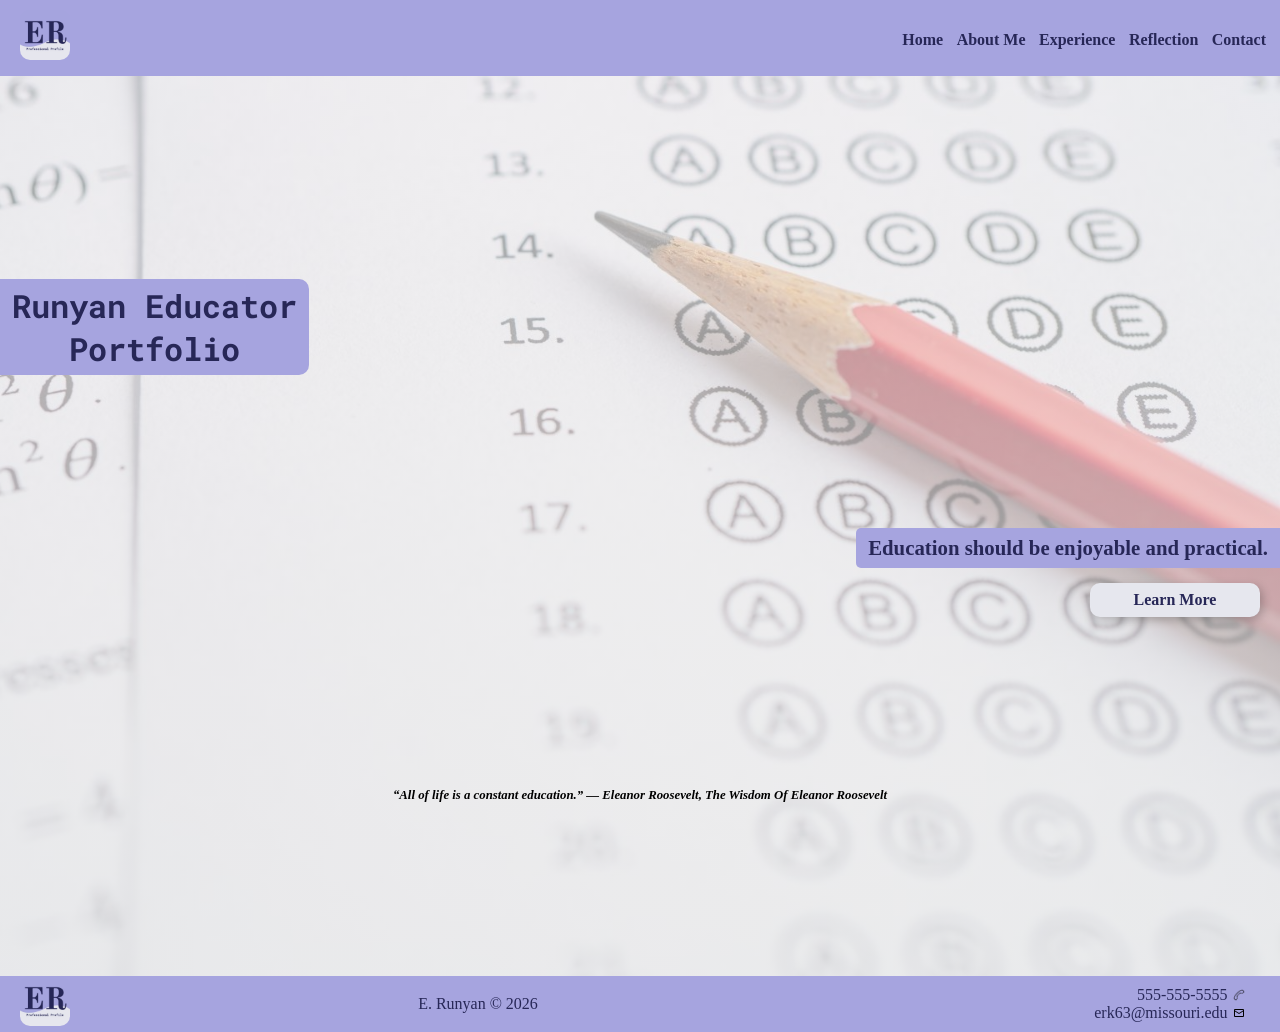
==== commit abee3739: "Add files via upload" ====
--- a/index.html
+++ b/index.html
@@ -22,6 +22,7 @@
 
     <link rel="shortcut icon" type="image/x-icon" href="media/images/favicon.ico">
 
+    <!-- Custom font used here -->
     <link rel="preconnect" href="https://fonts.googleapis.com">
     <link rel="preconnect" href="https://fonts.gstatic.com" crossorigin>
     <link
--- a/style.css
+++ b/style.css
@@ -9,6 +9,7 @@
   height: 100vh;
 }
 
+/* Custom font from Google Fonts applied to site */
 h1 {
   font-family: "Roboto Mono", sans-serif;
   color: #272757;
@@ -17,6 +18,7 @@
   margin: 0;
 }
 
+/* Custom font from Google Fonts applied to site */
 p, a {
   font-family: "Old Standard TT", serif;
   color: #272757;
@@ -35,8 +37,6 @@
   text-align: center;
 }
 
-
-
 /* About Me Styles */
 #about-me {
   font-size: 3rem;
@@ -53,9 +53,8 @@
 
 #about-me h2 {
   grid-row: 3;
-  grid-column: 3;
-  margin: 0;
-  font-size: 1rem;
+  grid-column: 1 / 2;
+  font-size: 1.3rem;
 }
 
 #about-me p {
@@ -67,7 +66,7 @@
 #about-me p:nth-child(2) {
   background-color:#a6a4df;
   border-radius: 10px;
-  grid-row: 2 / 2;
+  grid-row: 3;
   grid-column: 2 / span 2;
 }
 
@@ -95,8 +94,8 @@
   width: auto;
   height: 400px;
   border-radius: 15px;
-  grid-row: 2;
-  grid-column: 1 / 2;
+  grid-row: 3;
+  grid-column: 3 / 4;
   justify-self: center;
   align-self: center;
 }
@@ -119,7 +118,7 @@
   }
 
   img.profile-pic {
-    grid-row: 2;
+    grid-row: 3;
     grid-column: 1 / 4;
   }
 
@@ -130,10 +129,11 @@
 
   #about-me h2 {
     grid-row: 4;
+    margin: 10px 0;
   }
 
   #about-me p:nth-child(2) {
-    grid-row: 3;
+    grid-row: 2;
     grid-column: 1 / 4 ;
   }
 
@@ -185,7 +185,7 @@
   #about-me p:nth-child(4) {
     grid-row: 3;
     grid-column: 2 / 4;
-    margin-top: 20px;
+    margin-top: 0;
   }
 
   #about-me p:nth-child(6) {
@@ -217,15 +217,21 @@
   }
 
   img.profile-pic {
+    grid-column: 3 / 5;
+    justify-self: center;
+    align-self: center;
+    width: 300px;
+    height: 350px;
+  }
+
+  #about-me h2 {
     grid-column: 1 / 3;
-  }
-
-  #about-me h2 {
-    grid-column: 3 / 5;
+    margin-top: 0;
   }
 
   #about-me p:nth-child(4) {
-    grid-column: 3 / 5;
+    grid-column: 1 / 3;
+    margin-top: 20px;
   }
 
   #about-me p:nth-child(6) {
@@ -532,6 +538,7 @@
   flex-direction: row;
   justify-content: space-around;
   align-items: center;
+  margin: 0;
 }
 
 .contact-title {
@@ -779,9 +786,8 @@
   margin: 10px;
 }
 
-main h1 {
+h1 {
   font-size: 2rem;
-  margin: 0 50px;
 }
 
 section {
@@ -836,9 +842,10 @@
   text-align: left;
 }
 
-.card .caption {
+span, span a {
   text-align: center;
   font-size: .3rem;
+  margin-bottom: 10px;
 }
 
 #experience {
@@ -848,6 +855,10 @@
   gap: 20px;
 }
 
+.exp-title {
+  margin: 0 50px;
+}
+
 #experience h2 {
   grid-row: 1;
   grid-column: 1 / 4;
@@ -867,6 +878,10 @@
 #experience div.card:nth-child(3){
   grid-row: 2;
   grid-column: 2;
+}
+
+#experience div.card:nth-child(4) span {
+  margin-bottom: 0;
 }
 
 
@@ -1173,11 +1188,11 @@
   border-collapse: collapse;
   justify-self: center;
   align-self: center;
+  
 }
 
 tbody {
-  width: 100%;
-  height: 100%;
+  border: 1px solid black;
 }
 
 #reflection th {
@@ -1198,7 +1213,7 @@
   background-color: #a6a4df;
 }
 
-#reflection tr td:nth-child(2){
+#reflection td:nth-child(2){
   text-align: left;
   padding: 10px;
 }
@@ -1232,10 +1247,6 @@
   font-size: 1.5rem;
 }
 
-#reflection p {
-  padding: 10px 8px;
-}
-
 #reflection p:nth-child(2)::first-letter {
   font-size: 150%;
 }
@@ -1283,32 +1294,104 @@
   grid-column: 1 / span 4;
 }
 
+.classroom {
+  display: grid;
+  grid-template-columns: auto auto auto auto;
+  grid-template-rows: 50px auto auto auto auto;
+  gap: 10px;
+}
+
+.classroom h2:nth-child(1) {
+  grid-row: 1;
+  grid-column: 1 / 4;
+}
+
+.classroom p:nth-child(2){
+  grid-row: 2;
+  grid-column: 1 / 3;
+}
+
+.classroom p:nth-child(3){
+  grid-row: 3;
+  grid-column: 1 / 4;
+}
+
+.classroom img:nth-child(4){
+  grid-row: 2;
+  grid-column: 3 / 4;
+  justify-self: center;
+  align-self: center;
+}
+
+.classroom p:nth-child(5){
+  grid-row: 4;
+  grid-column: 1 / 4;
+}
+
 #reflection figure {
   grid-row: 5;
   grid-column: 1 / span 4;
   justify-self: center;
   align-self: center;
+  margin: 20px 30px;
+}
+
+figcaption {
+  margin: 10px;
 }
 
 /* Medium devices (landscape tablets, up to 768px) */
 @media only screen and (max-width: 768px) {
+
   .practice {
-    grid-template-columns: auto;
-  }
+    gap: 10px
+  }
+
+  .practice img:nth-child(4){
+    grid-row: 4;
+    grid-column: 1 / 4;
+   
+  }
+
   .practice p:nth-child(5) {
     grid-row: 5;
-    grid-column: 1;
+    grid-column: 1 / 4;
   }
 
   .practice p:nth-child(6) {
     grid-row: 6;
-    grid-column: 1;
-  }
-
-  #reflection figure table {
-    overflow: auto;
+    grid-column: 1 / 4;
+  }
+
+  #reflection  table {
+    overflow-x: auto;
+    width: 100%;
+  }
+
+  .classroom p:nth-child(2){
+    grid-row: 2;
+    grid-column: 1 / 4;
+  }
+
+  .classroom p:nth-child(3){
+    grid-row: 4;
+    grid-column: 1 / 4;
+  }
+  
+  .classroom img:nth-child(4){
+    grid-row: 3;
+    grid-column: 1 / 4;
     justify-self: center;
     align-self: center;
+  }
+  
+  .classroom p:nth-child(5){
+    grid-row: 5;
+    grid-column: 1 / 4;
+  }
+
+  #reflection tr {
+    font-size: .5rem;
   }
 }
 
@@ -1319,7 +1402,6 @@
   justify-content: space-between;  
   padding: 0;
   margin: 0;
-  height: 80px;
   background-color: #a6a4df;
 }
 
@@ -1333,7 +1415,7 @@
 }
 
 footer p, a {
-  font-size: .5rem;
+  font-size: 1rem;
   text-decoration: none;
   text-align: right;
 }
@@ -1356,7 +1438,7 @@
 }
 
 .footer-content {
-  width: 150px;
+  /* width: 150px; */
   margin: 10px;
   display: grid;
   grid-template-columns: 1fr 10%;
@@ -1401,6 +1483,18 @@
   50% {transform: rotate(180deg);}
 }
 
+/* Medium devices (landscape tablets, up to 768px) */
+@media only screen and (max-width: 768px) {
+  .footer-copyright p {
+    font-size: .8rem;
+  }
+
+  .footer-content p, p a {
+    font-size: .8rem;
+  }
+}
+
+
 /* Extra small devices (phones, 600px and down) */
 @media only screen and (max-width: 600px) {
 
@@ -1412,6 +1506,14 @@
     height: 75px;
     justify-content: space-evenly;
     align-items: center;
+  }
+
+  .footer-copyright p {
+    font-size: .5rem;
+  }
+
+  .footer-content p, p a {
+    font-size: .5rem;
   }
 }
 
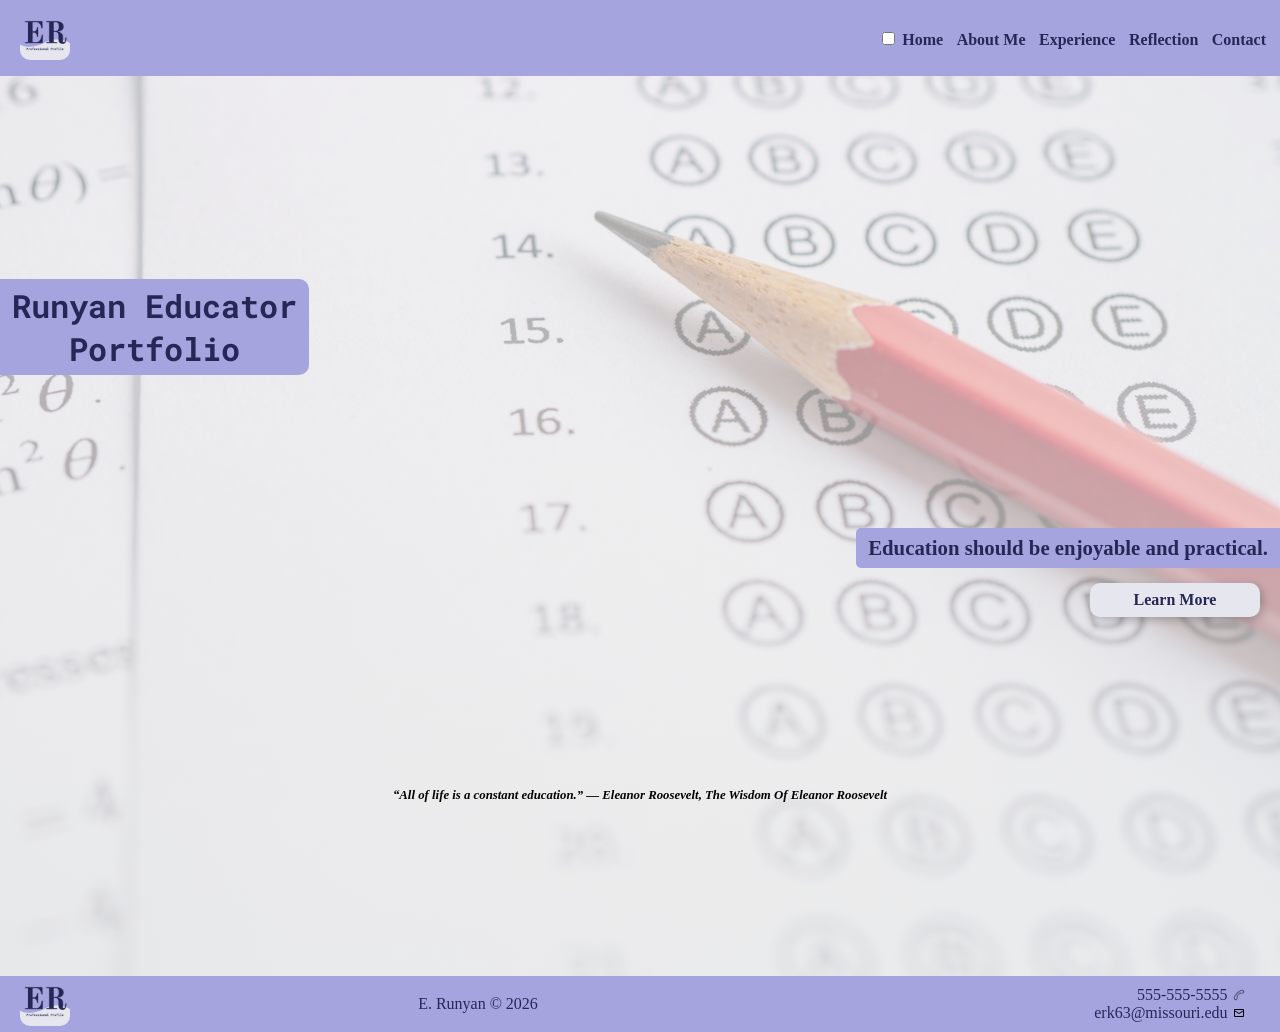
==== commit c1c61153: "Add files via upload" ====
--- a/index.html
+++ b/index.html
@@ -74,8 +74,8 @@
 
       <!-- Desktop Nav -->
       <nav id="top-nav">
-        <input type="checkbox" id="check">
-        <label for="check" class="checkbtn">
+        <input type="checkbox" id="desktop-check">
+        <label for="desktop-check" class="checkbtn">
         <ul>
           <li><a href="index.html">Home</a></li>
           <li><a href="about.html">About Me</a></li>
--- a/style.css
+++ b/style.css
@@ -1235,9 +1235,12 @@
   border: 5px solid #272757;
 }
 
+/* Custom styles for all <h1 or h2> elements */
+
 #reflection h1{
   margin-top: 10px;
   grid-row: 1;
+  letter-spacing: 1rem;
 }
 
 #reflection h2 {
@@ -1245,6 +1248,7 @@
   font-family: "Roboto Mono", sans-serif;
   margin: 5px 0;
   font-size: 1.5rem;
+  text-shadow: 3px 3px #a6a4df;
 }
 
 #reflection p:nth-child(2)::first-letter {
@@ -1338,10 +1342,14 @@
 
 figcaption {
   margin: 10px;
+  font-size: 1rem;
 }
 
 /* Medium devices (landscape tablets, up to 768px) */
 @media only screen and (max-width: 768px) {
+  .title {
+    text-align: center;
+  }
 
   .practice {
     gap: 10px
@@ -1476,6 +1484,7 @@
 /* Footer animation */
 
 .footer-content img:hover {
+  transform: scale(2);
   animation: rotate 3s infinite;
 }
 
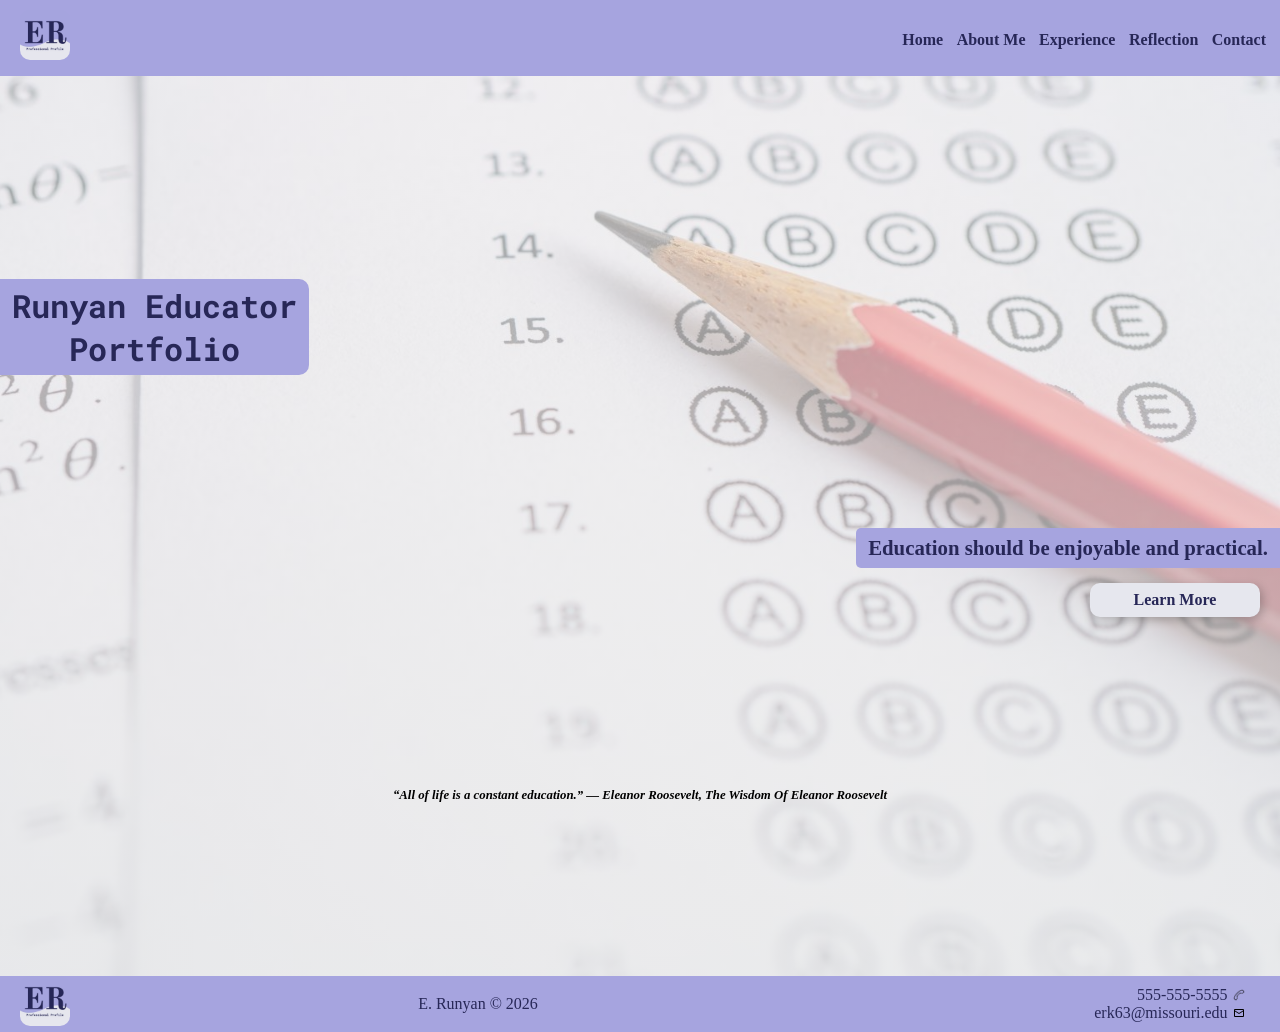
==== commit b81cc54d: "Add files via upload" ====
--- a/index.html
+++ b/index.html
@@ -45,7 +45,7 @@
        <div class="logo-container">
       <img
         src="media/images/Logo.jpg"
-        alt="logo"
+        alt="runyan-logo"
         class="logo-img">
       </div>
 
@@ -115,7 +115,7 @@
       <div class="logo-container">
         <img class="logo"
         src="media/images/Logo.jpg"
-        alt="logo">
+        alt="runyan-logo">
       </div>
       <div class="footer-copyright">
         <p>
--- a/nav.css
+++ b/nav.css
@@ -48,7 +48,7 @@
   cursor: pointer;
  }
 
- .nav-mobile, #check, #nav-container {
+ .nav-mobile, #check, #desktop-check, #nav-container {
   display: none;
  }
 
